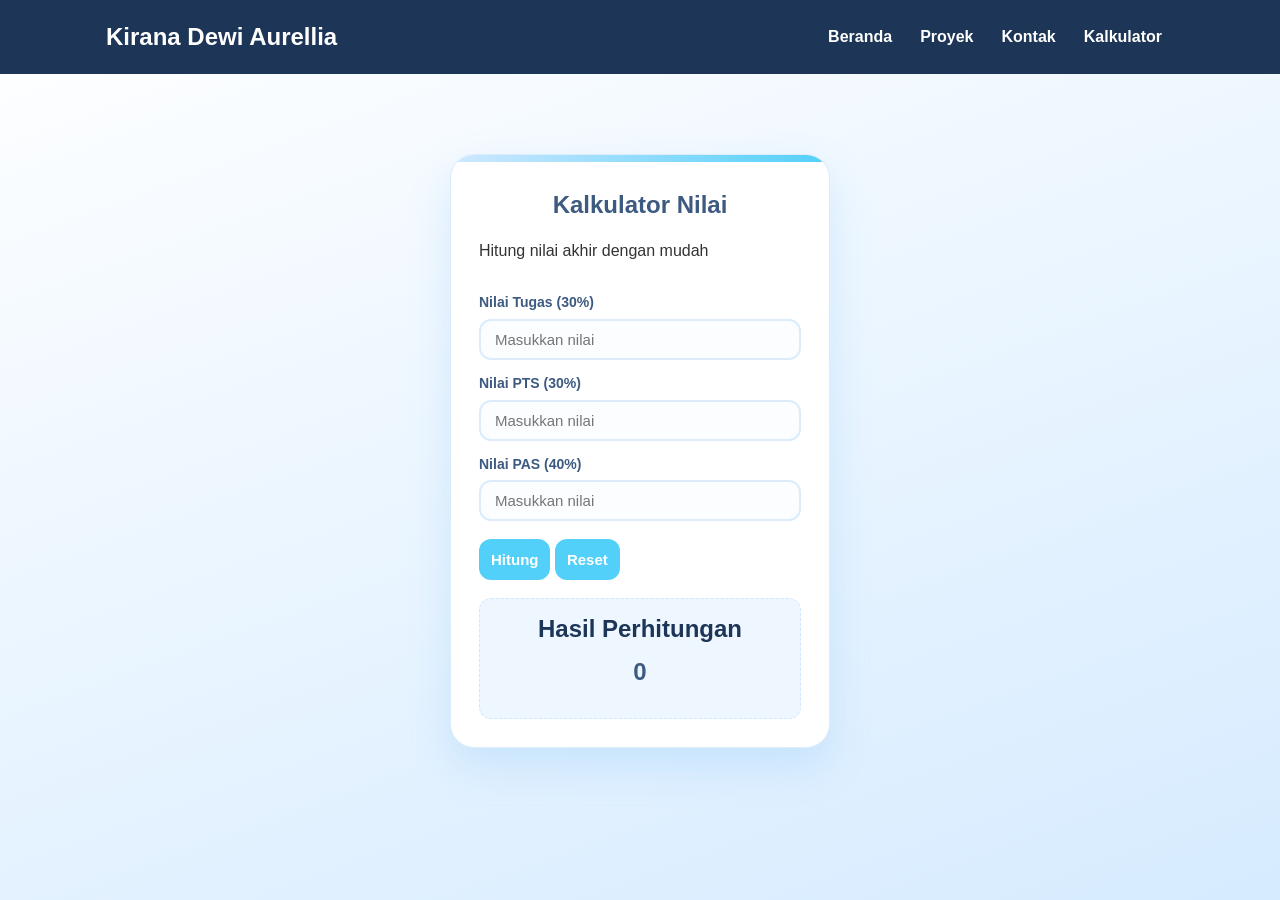
==== kalkulator.html @ e13eb3f4 "feat: menambahkan kalkulator nilai" ====
<!DOCTYPE html>
<html lang="id">
<head>
    <meta charset="UTF-8">
    <meta name="viewport" content="width=device-width, initial-scale=1.0">

    <title>Kalkulator Nilai | Kirana</title>

    <link rel="stylesheet" href="css/style.css">
    <link rel="stylesheet" href="css/kalkulator.css">
</head>

<body>

    <header>
        <div class="container navbar">
            <h1>Kirana Dewi Aurellia</h1>

            <nav class="menu-laptop">
                <ul>
                    <li><a href="index.html">Beranda</a></li>
                    <li><a href="proyek.html">Proyek</a></li>
                    <li><a href="kontak.html">Kontak</a></li>
                    <li><a href="kalkulator.html">Kalkulator</a></li>
                </ul>
            </nav>
        </div>
    </header>

    <main>
        <section class="kalkulator">

            <h1>Kalkulator Nilai</h1>
            <p class="subtitle">Hitung nilai akhir dengan mudah</p>

            <div class="form-group">
                <label>Nilai Tugas (30%)</label>
                <input type="number" id="tugas" placeholder="Masukkan nilai">
            </div>

            <div class="form-group">
                <label>Nilai PTS (30%)</label>
                <input type="number" id="pts" placeholder="Masukkan nilai">
            </div>

            <div class="form-group">
                <label>Nilai PAS (40%)</label>
                <input type="number" id="pas" placeholder="Masukkan nilai">
            </div>

            <div class="button-group">
                <button onclick="hitungNilai()">Hitung</button>
                <button class="reset" onclick="resetNilai()">Reset</button>
            </div>

            <div id="hasil" class="hasil">
                <h2>Hasil Perhitungan</h2>
                <h1 id="nilaiAkhir">0</h1>
                <p id="predikat"></p>
                <p id="keterangan"></p>
            </div>
        
            </a>

        </section>
    </main>

    <script src="kalkulator.js"></script>

</body>
</html>
---- css/style.css ----
/* Gaya portofolio Kirana Dewi Aurellia
   Palet: #1D3557 (utama), #E63946 (aksen), #F1FAEE (latar)
   Huruf: Poppins (judul), Inter (isi)
   Tata letak: mobile first, titik ubah 768px (tablet) dan 1024px (laptop) */

/* 1. Reset */
* {
  box-sizing: border-box;
  margin: 0;
}

img {
  max-width: 100%;
  height: auto;
}

/* 2. Dasar halaman: warna dan huruf */
body {
  font-family: "Inter", Arial, sans-serif;
  font-size: 1rem;
  line-height: 1.6;
  color: #333333;
  background-color: #F1FAEE;
}

h1, h2, h3 {
  font-family: "Poppins", Arial, sans-serif;
  color: #1D3557;
  line-height: 1.3;
}

h2 {
  margin-bottom: 0.75rem;
}

p, ul, ol {
  margin-bottom: 1rem;
}

a {
  color: #E63946;
}

/* 3. Wadah, header, dan menu */
.container {
  max-width: 1100px;
  margin: 0 auto;
  padding: 0 1rem;
}

header {
  background-color: #1D3557;
  color: #FFFFFF;
  padding: 1rem 0;
}

header h1 {
  color: #FFFFFF;
  font-size: 1.5rem;
}

.navbar {
  display: flex;
  flex-wrap: wrap;
  justify-content: space-between;
  align-items: center;
  gap: 0.5rem;
}

nav ul {
  display: flex;
  gap: 0.25rem;
  padding: 0;
  margin: 0;
  list-style: none;
}

nav a {
  display: inline-block;
  padding: 0.5rem 0.75rem;
  border-radius: 6px;
  color: #FFFFFF;
  font-weight: 600;
  text-decoration: none;
}

/* Tantangan: menu ponsel buka-tutup dengan details */
.menu-laptop {
  display: none;
}

.menu-ponsel summary {
  padding: 0.5rem 0.75rem;
  border: 1px solid #FFFFFF;
  border-radius: 6px;
  font-weight: 600;
  cursor: pointer;
}

.menu-ponsel ul {
  flex-direction: column;
  margin-top: 0.5rem;
}

/* 4. Isi utama, hero, dan kartu */
main {
  padding: 1.5rem 0;
}

.hero {
  display: flex;
  flex-direction: column;
  align-items: center;
  gap: 1.5rem;
  padding: 1rem 0 2rem;
  text-align: center;
}

.hero img {
  border: 4px solid #E63946;
  border-radius: 50%;
}

.hero h2 {
  font-size: 2rem;
}

.tombol {
  display: inline-block;
  padding: 0.75rem 1.5rem;
  border-radius: 6px;
  background-color: #E63946;
  color: #FFFFFF;
  font-weight: 600;
  text-decoration: none;
}

.kartu {
  background-color: #FFFFFF;
  padding: 1rem;
  margin-bottom: 1.5rem;
  border: 1px solid #DDDDDD;
  border-radius: 12px;
  box-shadow: 0 4px 12px rgba(0, 0, 0, 0.08);
}

.daftar-kartu {
  display: flex;
  flex-wrap: wrap;
  gap: 1.5rem;
  margin-bottom: 1.5rem;
}

.daftar-kartu .kartu {
  flex: 1 1 280px;
  margin-bottom: 0;
}

article img {
  border-radius: 8px;
  border: 1px solid #DDDDDD;
}

/* 5. Tabel */
table {
  border-collapse: collapse;
}

caption {
  font-weight: 600;
  text-align: left;
  margin-bottom: 0.5rem;
}

th, td {
  border: 1px solid #CCCCCC;
  padding: 0.5rem 0.75rem;
  text-align: left;
}

th {
  background-color: #1D3557;
  color: #FFFFFF;
}

/* 6. Form */
label {
  font-weight: 600;
}

input, select, textarea {
  width: 100%;
  max-width: 22rem;
  padding: 0.6rem;
  margin-top: 0.25rem;
  border: 1px solid #CCCCCC;
  border-radius: 6px;
  font-family: inherit;
  font-size: 1rem;
}

button {
  padding: 0.75rem 1.5rem;
  border: none;
  border-radius: 6px;
  background-color: #E63946;
  color: #FFFFFF;
  font-family: inherit;
  font-size: 1rem;
  font-weight: 600;
  cursor: pointer;
}

/* 7. Footer */
footer {
  background-color: #1D3557;
  color: #F1FAEE;
  text-align: center;
  padding: 1.5rem;
}

footer p {
  margin-bottom: 0.25rem;
}

footer a {
  color: #FFFFFF;
}

/* 8. Tablet: lebar layar 768px ke atas */
@media (min-width: 768px) {
  .menu-laptop {
    display: block;
  }

  .menu-ponsel {
    display: none;
  }

  .hero {
    flex-direction: row;
    padding: 2rem 0 3rem;
    text-align: left;
  }

  .kartu {
    padding: 1.5rem;
  }
}

/* 9. Laptop: lebar layar 1024px ke atas */
@media (min-width: 1024px) {
  main {
    padding: 2.5rem 0;
  }

  .hero {
    gap: 3rem;
  }

  .hero h2 {
    font-size: 2.75rem;
  }
}
---- css/kalkulator.css ----
/* ===== GANTI WARNA DI SINI SAJA ===== */
.kalkulator {
  --biru: #52d0fa;          /* tombol dan fokus input */
  --biru-gelap: #52d0fa;    /* tombol saat disorot */
  --biru-muda: #cfe8ff;     /* biru pastel (garis atas) */
  --teks: #3d5a80;          /* judul, label, dan teks hasil */
  --kotak: #ffffff;         /* latar kotak kalkulator */
  --hasil: #eef7ff;         /* latar kotak hasil */
}

/* Latar halaman: gradasi putih ke biru pastel */
body {
  background: linear-gradient(160deg, #ffffff 0%, #eaf5ff 50%, #d6ebff 100%);
  min-height: 100vh;
}

/* ===== KOTAK KALKULATOR ===== */
.kalkulator {
  position: relative;
  overflow: hidden;
  width: calc(100% - 40px);
  max-width: 380px;
  margin: 40px auto;
  background: var(--kotak);
  padding: 34px 28px 28px;
  border-radius: 24px;
  border: 1px solid #dcecfb;
  box-shadow: 0 18px 40px rgba(107, 182, 242, 0.22);
  display: flex;
  flex-direction: column;
  gap: 10px;
}

/* Garis gradasi biru pastel di atas kotak */
.kalkulator::before {
  content: "";
  position: absolute;
  top: 0;
  left: 0;
  width: 100%;
  height: 7px;
  background: linear-gradient(90deg, var(--biru-muda), var(--biru));
}

.kalkulator h1 {
  font-size: 24px;
  text-align: center;
  margin-bottom: 8px;
  color: var(--teks);
}

.kalkulator label {
  font-weight: 600;
  font-size: 14px;
  color: var(--teks);
}

/* ===== INPUT ===== */
.kalkulator input {
  width: 100%;
  padding: 10px 14px;
  border: 2px solid #dcecfb;
  border-radius: 12px;
  background: #fbfdff;
  font-size: 15px;
  transition: border-color 0.2s, box-shadow 0.2s;
}

/* Saat kolom diklik */
.kalkulator input:focus {
  outline: none;
  border-color: var(--biru);
  box-shadow: 0 0 0 4px rgba(107, 182, 242, 0.22);
}

/* ===== TOMBOL ===== */
.kalkulator button {
  margin-top: 8px;
  padding: 12px;
  background: var(--biru);
  color: #ffffff;
  border: none;
  border-radius: 12px;
  font-size: 15px;
  font-weight: 600;
  cursor: pointer;
  transition: transform 0.2s, box-shadow 0.2s, background 0.2s;
}

.kalkulator button:hover {
  background: var(--biru-gelap);
  transform: translateY(-2px);
  box-shadow: 0 8px 18px rgba(107, 182, 242, 0.45);
}

.kalkulator button:active {
  transform: scale(0.97);
}

/* ===== KOTAK HASIL ===== */
#hasil {
  margin-top: 8px;
  padding: 14px;
  background: var(--hasil);
  border: 1px dashed var(--biru-muda);
  border-radius: 12px;
  text-align: center;
  font-weight: 600;
  color: var(--teks);
}

/* Sembunyikan kotak hasil selama masih kosong */
#hasil:empty {
  display: none;
}

/* ===== LINK KEMBALI ===== */
.kembali {
  margin-top: 12px;
  text-align: center;
  font-size: 14px;
  text-decoration: none;
  color: var(--teks);
}

.kembali:hover {
  text-decoration: underline;
}
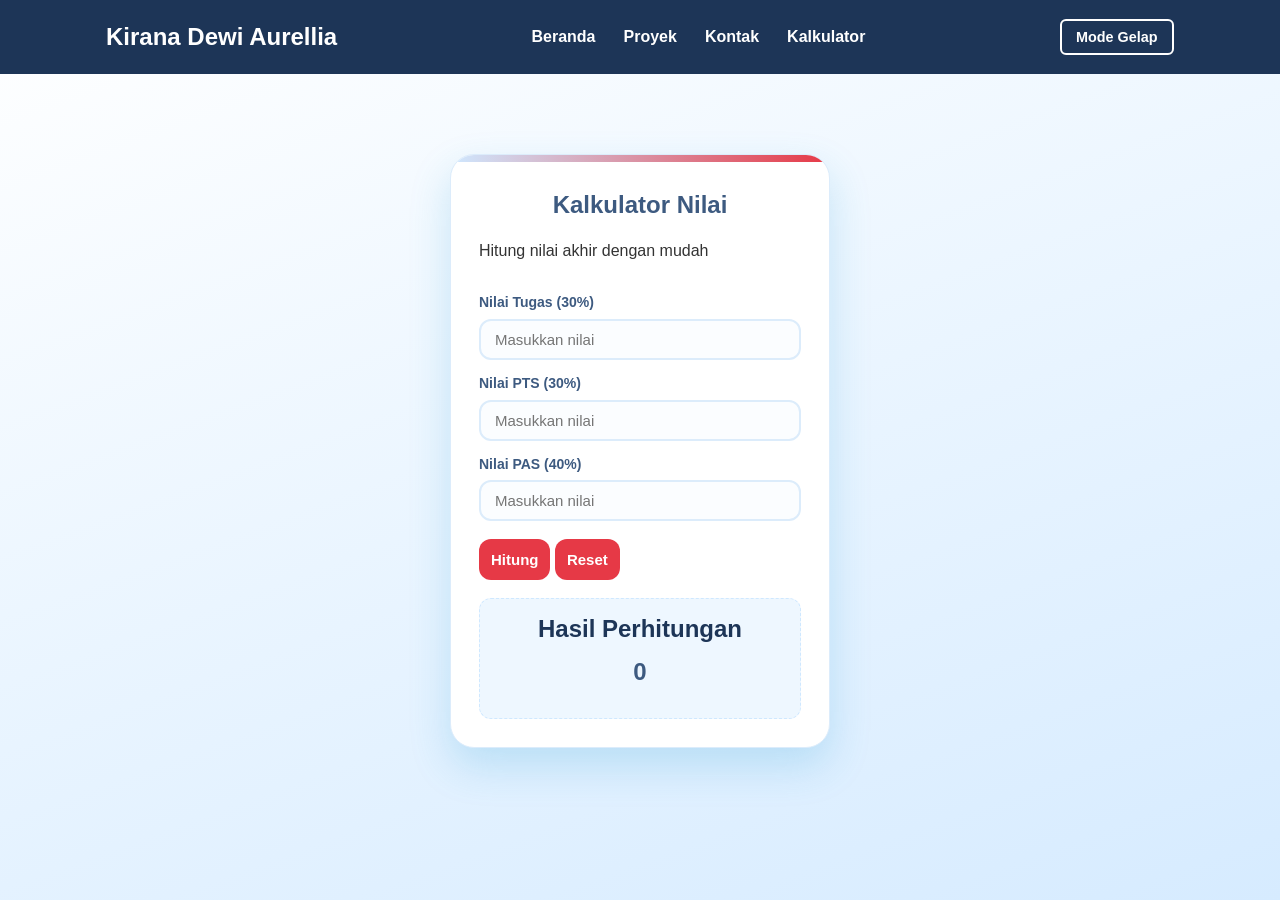
==== commit c7f9dfec: "Perbaiki saran code review: repo ganda, kalkulator, tinggi gambar kartu" ====
--- a/kalkulator.html
+++ b/kalkulator.html
@@ -9,6 +9,7 @@
 
     <link rel="stylesheet" href="css/style.css">
     <link rel="stylesheet" href="css/kalkulator.css">
+    <script src="js/main.js" defer></script>
 </head>
 
 <body>
@@ -25,6 +26,7 @@
                     <li><a href="kalkulator.html">Kalkulator</a></li>
                 </ul>
             </nav>
+            <button type="button" id="tombol-tema" class="tombol-tema">Mode Gelap</button>
         </div>
     </header>
 
--- a/css/style.css
+++ b/css/style.css
@@ -1,7 +1,7 @@
+
 /* Gaya portofolio Kirana Dewi Aurellia
-   Palet: #1D3557 (utama), #E63946 (aksen), #F1FAEE (latar)
-   Huruf: Poppins (judul), Inter (isi)
-   Tata letak: mobile first, titik ubah 768px (tablet) dan 1024px (laptop) */
+   Palet: #1D3557, #E63946, #F1FAEE
+   Tata letak: Responsive */
 
 /* 1. Reset */
 * {
@@ -14,18 +14,29 @@
   height: auto;
 }
 
-/* 2. Dasar halaman: warna dan huruf */
+/* 2. Variabel warna */
+:root {
+  --warna-utama: #1D3557;
+  --warna-judul: #1D3557;
+  --warna-aksen: #E63946;
+  --warna-tautan: #E63946;
+  --warna-latar: #F1FAEE;
+  --warna-teks: #333333;
+  --warna-kartu: #FFFFFF;
+  --warna-garis: #DDDDDD;
+}
+
 body {
   font-family: "Inter", Arial, sans-serif;
   font-size: 1rem;
   line-height: 1.6;
-  color: #333333;
-  background-color: #F1FAEE;
+  color: var(--warna-teks);
+  background-color: var(--warna-latar);
 }
 
 h1, h2, h3 {
   font-family: "Poppins", Arial, sans-serif;
-  color: #1D3557;
+  color: var(--warna-judul);
   line-height: 1.3;
 }
 
@@ -38,7 +49,7 @@
 }
 
 a {
-  color: #E63946;
+  color: var(--warna-tautan);
 }
 
 /* 3. Wadah, header, dan menu */
@@ -49,7 +60,7 @@
 }
 
 header {
-  background-color: #1D3557;
+  background-color: var(--warna-utama);
   color: #FFFFFF;
   padding: 1rem 0;
 }
@@ -69,6 +80,7 @@
 
 nav ul {
   display: flex;
+  flex-wrap: wrap;
   gap: 0.25rem;
   padding: 0;
   margin: 0;
@@ -84,8 +96,12 @@
   text-decoration: none;
 }
 
-/* Tantangan: menu ponsel buka-tutup dengan details */
+/* Menu navigasi */
 .menu-laptop {
+  display: block;
+}
+
+.menu-ponsel {
   display: none;
 }
 
@@ -117,7 +133,7 @@
 }
 
 .hero img {
-  border: 4px solid #E63946;
+  border: 4px solid var(--warna-aksen);
   border-radius: 50%;
 }
 
@@ -129,19 +145,28 @@
   display: inline-block;
   padding: 0.75rem 1.5rem;
   border-radius: 6px;
-  background-color: #E63946;
+  background-color: var(--warna-aksen);
   color: #FFFFFF;
   font-weight: 600;
   text-decoration: none;
 }
 
 .kartu {
-  background-color: #FFFFFF;
+  background-color: var(--warna-kartu);
   padding: 1rem;
   margin-bottom: 1.5rem;
-  border: 1px solid #DDDDDD;
+  border: 1px solid var(--warna-garis);
   border-radius: 12px;
   box-shadow: 0 4px 12px rgba(0, 0, 0, 0.08);
+}
+
+.kartu img 
+{
+  display: block;
+  width: 100%;
+  height: 200px;
+  object-fit: cover;
+  margin-bottom: 0.75rem;
 }
 
 .daftar-kartu {
@@ -158,7 +183,7 @@
 
 article img {
   border-radius: 8px;
-  border: 1px solid #DDDDDD;
+  border: 1px solid var(--warna-garis);
 }
 
 /* 5. Tabel */
@@ -173,13 +198,13 @@
 }
 
 th, td {
-  border: 1px solid #CCCCCC;
+  border: 1px solid var(--warna-garis);
   padding: 0.5rem 0.75rem;
   text-align: left;
 }
 
 th {
-  background-color: #1D3557;
+  background-color: var(--warna-utama);
   color: #FFFFFF;
 }
 
@@ -193,17 +218,19 @@
   max-width: 22rem;
   padding: 0.6rem;
   margin-top: 0.25rem;
-  border: 1px solid #CCCCCC;
+  border: 1px solid var(--warna-garis);
   border-radius: 6px;
   font-family: inherit;
   font-size: 1rem;
+  background-color: var(--warna-kartu);
+  color: var(--warna-teks);
 }
 
 button {
   padding: 0.75rem 1.5rem;
   border: none;
   border-radius: 6px;
-  background-color: #E63946;
+  background-color: var(--warna-aksen);
   color: #FFFFFF;
   font-family: inherit;
   font-size: 1rem;
@@ -211,9 +238,13 @@
   cursor: pointer;
 }
 
+.keterangan {
+  font-size: 0.875rem;
+}
+
 /* 7. Footer */
 footer {
-  background-color: #1D3557;
+  background-color: var(--warna-utama);
   color: #F1FAEE;
   text-align: center;
   padding: 1.5rem;
@@ -227,7 +258,7 @@
   color: #FFFFFF;
 }
 
-/* 8. Tablet: lebar layar 768px ke atas */
+/* 8. Tablet */
 @media (min-width: 768px) {
   .menu-laptop {
     display: block;
@@ -248,7 +279,7 @@
   }
 }
 
-/* 9. Laptop: lebar layar 1024px ke atas */
+/* 9. Laptop */
 @media (min-width: 1024px) {
   main {
     padding: 2.5rem 0;
@@ -262,3 +293,69 @@
     font-size: 2.75rem;
   }
 }
+
+/* 10. Tombol tema, filter, dan label */
+.tombol-tema {
+  padding: 0.5rem 0.9rem;
+  border: 2px solid #FFFFFF;
+  background-color: transparent;
+  font-size: 0.9rem;
+}
+
+.filter {
+  display: flex;
+  flex-wrap: wrap;
+  gap: 0.5rem;
+  margin-bottom: 1rem;
+}
+
+.tombol-filter {
+  padding: 0.5rem 1rem;
+  border: 2px solid var(--warna-garis);
+  background-color: var(--warna-kartu);
+  color: var(--warna-judul);
+}
+
+.tombol-filter.aktif {
+  background-color: var(--warna-aksen);
+  border-color: var(--warna-aksen);
+  color: #FFFFFF;
+}
+
+.label {
+  display: inline-block;
+  padding: 0.1rem 0.6rem;
+  margin-bottom: 0.5rem;
+  border-radius: 999px;
+  background-color: var(--warna-latar);
+  color: var(--warna-judul);
+  font-size: 0.85rem;
+  font-weight: 600;
+}
+
+/* 11. Tema gelap */
+body.gelap {
+  --warna-utama: #0B1526;
+  --warna-judul: #A8DADC;
+  --warna-tautan: #FF8A8A;
+  --warna-latar: #121A24;
+  --warna-teks: #E3E8EE;
+  --warna-kartu: #1C2836;
+  --warna-garis: #34465A;
+}
+
+.tombol-kecil{
+  padding: 0.4rem 0.8rem;
+  border: none;
+  border-radius: 6px;
+  background-color: var(--warna-aksen);
+  color: #FFFFFF;
+  font-family: inherit;
+  font-size: 0.8rem;
+  font-weight: 600;
+  cursor: pointer;
+}
+
+.tersembunyi {
+  display: none;
+}
--- a/css/kalkulator.css
+++ b/css/kalkulator.css
@@ -1,17 +1,47 @@
-/* ===== GANTI WARNA DI SINI SAJA ===== */
-.kalkulator {
-  --biru: #52d0fa;          /* tombol dan fokus input */
-  --biru-gelap: #52d0fa;    /* tombol saat disorot */
-  --biru-muda: #cfe8ff;     /* biru pastel (garis atas) */
-  --teks: #3d5a80;          /* judul, label, dan teks hasil */
+/* ===== WARNA MODE TERANG (default) - GANTI WARNA DI SINI ===== */
+:root {
+  --biru: #E63946;          /* tombol dan fokus input */
+  --biru-gelap: #1d82b5;    /* tombol saat disorot */
+  --biru-muda: #cfe8ff;     /* garis atas dan border */
+  --teks: #3d5a80;          /* judul, label, teks hasil */
   --kotak: #ffffff;         /* latar kotak kalkulator */
   --hasil: #eef7ff;         /* latar kotak hasil */
+  --input-bg: #fbfdff;      /* latar kolom input */
+  --border: #dcecfb;        /* border kotak dan input */
+  --bayangan: rgba(43, 159, 214, 0.22);
+  --latar-1: #ffffff;       /* gradasi latar halaman */
+  --latar-2: #eaf5ff;
+  --latar-3: #d6ebff;
 }
 
-/* Latar halaman: gradasi putih ke biru pastel */
+/* ===== WARNA MODE GELAP =====
+   Sesuaikan selector dengan yang dipakai main.js kamu
+   (misalnya document.body.classList.toggle("dark")).
+   Selector yang tidak dipakai boleh dibiarkan. */
+body.dark,
+body.dark-mode,
+body.mode-gelap,
+body.gelap,
+[data-theme="dark"] {
+  --biru: #E63946;
+  --biru-gelap: #E63946;
+  --biru-muda: #2a4a66;
+  --teks: #dbe9f7;
+  --kotak: #1b2636;
+  --hasil: #223247;
+  --input-bg: #141d2b;
+  --border: #2d4057;
+  --bayangan: rgba(0, 0, 0, 0.45);
+  --latar-1: #0d1520;
+  --latar-2: #121c2a;
+  --latar-3: #172436;
+}
+
+/* Latar halaman */
 body {
-  background: linear-gradient(160deg, #ffffff 0%, #eaf5ff 50%, #d6ebff 100%);
+  background: linear-gradient(160deg, var(--latar-1) 0%, var(--latar-2) 50%, var(--latar-3) 100%);
   min-height: 100vh;
+  transition: background 0.3s;
 }
 
 /* ===== KOTAK KALKULATOR ===== */
@@ -24,14 +54,15 @@
   background: var(--kotak);
   padding: 34px 28px 28px;
   border-radius: 24px;
-  border: 1px solid #dcecfb;
-  box-shadow: 0 18px 40px rgba(107, 182, 242, 0.22);
+  border: 1px solid var(--border);
+  box-shadow: 0 18px 40px var(--bayangan);
   display: flex;
   flex-direction: column;
   gap: 10px;
+  transition: background 0.3s, border-color 0.3s;
 }
 
-/* Garis gradasi biru pastel di atas kotak */
+/* Garis gradasi di atas kotak */
 .kalkulator::before {
   content: "";
   position: absolute;
@@ -59,18 +90,18 @@
 .kalkulator input {
   width: 100%;
   padding: 10px 14px;
-  border: 2px solid #dcecfb;
+  border: 2px solid var(--border);
   border-radius: 12px;
-  background: #fbfdff;
+  background: var(--input-bg);
+  color: var(--teks);
   font-size: 15px;
   transition: border-color 0.2s, box-shadow 0.2s;
 }
 
-/* Saat kolom diklik */
 .kalkulator input:focus {
   outline: none;
   border-color: var(--biru);
-  box-shadow: 0 0 0 4px rgba(107, 182, 242, 0.22);
+  box-shadow: 0 0 0 4px var(--bayangan);
 }
 
 /* ===== TOMBOL ===== */
@@ -90,7 +121,7 @@
 .kalkulator button:hover {
   background: var(--biru-gelap);
   transform: translateY(-2px);
-  box-shadow: 0 8px 18px rgba(107, 182, 242, 0.45);
+  box-shadow: 0 8px 18px var(--bayangan);
 }
 
 .kalkulator button:active {
@@ -109,13 +140,13 @@
   color: var(--teks);
 }
 
-/* Sembunyikan kotak hasil selama masih kosong */
 #hasil:empty {
   display: none;
 }
 
 /* ===== LINK KEMBALI ===== */
 .kembali {
+  display: block;
   margin-top: 12px;
   text-align: center;
   font-size: 14px;
